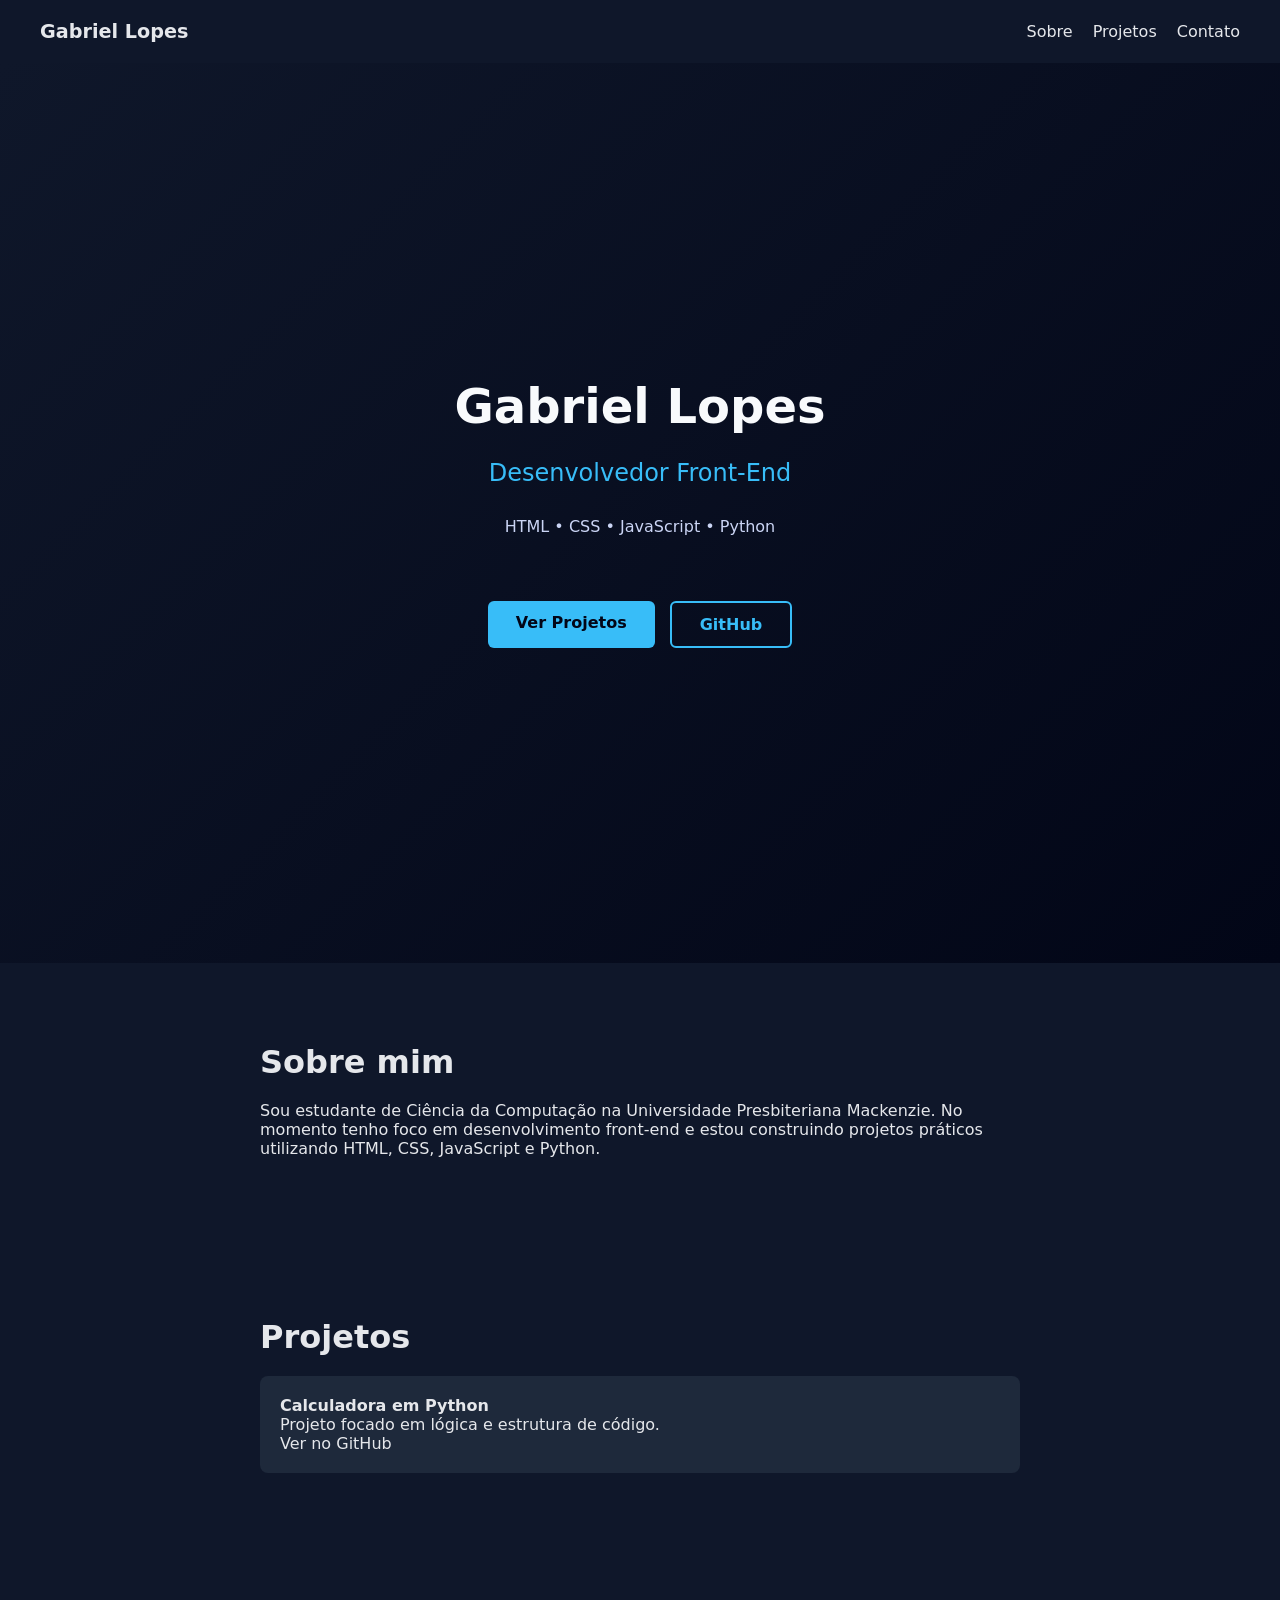
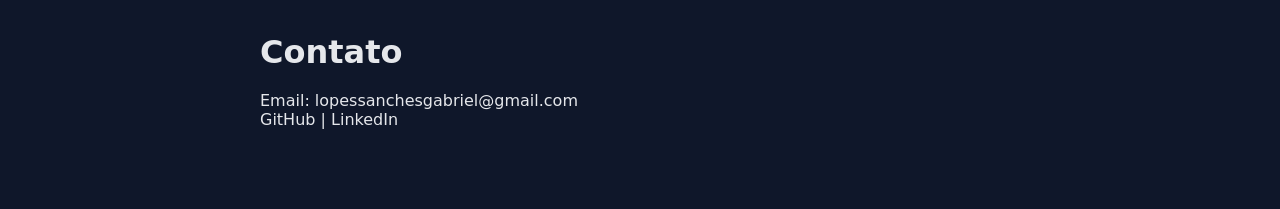
==== index.html @ de36f726 "Forçando a atualização do index" ====
<!DOCTYPE html>
<html lang="pt-br">
<head>
  <meta charset="UTF-8">
  <meta name="viewport" content="width=device-width, initial-scale=1.0">
  <title>Gabriel Lopes | Portfólio</title>
  <link rel="stylesheet" href="site/tela-inicial/tela-inicial.css">
  <meta name="description"
      content="Portfólio de Gabriel Lopes, Desenvolvedor Front-End e estudante de Ciência da Computação. Projetos em HTML, CSS, JavaScript e Python.">

<meta name="author" content="Gabriel Lopes">
<meta name="robots" content="index, follow">  
</head>

<body>

<header>
  <nav class="nav">
    <a class="logo" href="#">Gabriel Lopes</a>

    <div class="mobile-menu">
      <div></div>
      <div></div>
      <div></div>
    </div>

    <ul class="nav-list">
      <li><a href="#sobre">Sobre</a></li>
      <li><a href="#projetos">Projetos</a></li>
      <li><a href="#contato">Contato</a></li>
    </ul>
  </nav>
</header>

<main>

<section class="hero">
  <h1>Gabriel Lopes</h1>
  <h2>Desenvolvedor Front-End</h2>
  <p>HTML • CSS • JavaScript • Python</p>

  <div class="hero-buttons">
    <a href="#projetos" class="btn">Ver Projetos</a>
    <a href="https://github.com/GabrielLopesSanches" target="_blank" class="btn outline">GitHub</a>
  </div>
</section>

<section id="sobre" class="section">
  <h3>Sobre mim</h3>
  <p>
    Sou estudante de Ciência da Computação na Universidade Presbiteriana Mackenzie.
    No momento tenho foco em desenvolvimento front-end e estou construindo projetos práticos
    utilizando HTML, CSS, JavaScript e Python.
  </p>
</section>

<section id="projetos" class="section">
  <h3>Projetos</h3>

  <div class="projects">
    <div class="card">
      <h4>Calculadora em Python</h4>
      <p>Projeto focado em lógica e estrutura de código.</p>
      <a href="https://github.com/GabrielLopesSanches/calculadora-python" target="_blank">Ver no GitHub</a>
    </div>
  </div>
</section>

<section id="contato" class="section">
  <h3>Contato</h3>
  <p>Email: lopessanchesgabriel@gmail.com</p>
  <p>
    <a href="https://github.com/GabrielLopesSanches" target="_blank" rel="noopener noreferrer">GitHub</a> |
    <a href="https://www.linkedin.com/in/gabriel-sanches-932703232" target="_blank" rel="noopener noreferrer">LinkedIn</a>
  </p>
</section>

</main>

<script src="site/tela-inicial/mobile-navbar.js" defer></script>
</body>
</html>
---- site/tela-inicial/tela-inicial.css ----
* {
  margin: 0;
  padding: 0;
  box-sizing: border-box;
}

body {
  font-family: 'Inter', system-ui, sans-serif;
  background-color: #0f172a;
  color: #e5e7eb;
}

a {
  color: inherit;
  text-decoration: none;
}

.nav {
  display: flex;
  justify-content: space-between;
  align-items: center;
  padding: 20px 40px;
}

.logo {
  font-weight: 700;
  font-size: 1.2rem;
}

.nav-list {
  display: flex;
  gap: 20px;
  list-style: none;
}

.hero {
  min-height: 100vh;
  display: flex;
  flex-direction: column;
  justify-content: center;
  align-items: center;
  text-align: center;
  gap: 15px;
}

.hero h1 {
  font-size: 3rem;
}

.hero h2 {
  font-size: 1.5rem;
  color: #94a3b8;
}

.hero p {
  font-size: 1rem;
}

.hero-buttons {
  display: flex;
  gap: 15px;
  margin-top: 20px;
}

.btn {
  padding: 10px 20px;
  background: #2563eb;
  border-radius: 6px;
}

.btn.outline {
  background: transparent;
  border: 1px solid #2563eb;
}

.section {
  max-width: 800px;
  margin: 0 auto;
  padding: 80px 20px;
}

.section h3 {
  font-size: 2rem;
  margin-bottom: 20px;
}

.projects {
  display: grid;
  grid-template-columns: repeat(auto-fit, minmax(250px, 1fr));
  gap: 20px;
}

.card {
  background: #1e293b;
  padding: 20px;
  border-radius: 8px;
}

.hero {
  min-height: 100vh;
  background: linear-gradient(135deg, #0f172a, #020617);
  color: #f8fafc;

  display: flex;
  flex-direction: column;
  justify-content: center;
  align-items: center;

  text-align: center;
  padding: 0 20px;
}

.hero h1 {
  font-size: 3rem;
  font-weight: 700;
  margin-bottom: 10px;
}

.hero h2 {
  font-size: 1.5rem;
  font-weight: 400;
  color: #38bdf8;
  margin-bottom: 15px;
}

.hero p {
  font-size: 1rem;
  color: #cbd5f5;
  margin-bottom: 30px;
}

.hero-buttons {
  display: flex;
  gap: 15px;
}

.btn {
  padding: 12px 28px;
  border-radius: 6px;
  background: #38bdf8;
  color: #020617;
  font-weight: 600;
  transition: 0.3s;
}

.btn:hover {
  background: #0ea5e9;
}

.btn.outline {
  background: transparent;
  border: 2px solid #38bdf8;
  color: #38bdf8;
}

.btn.outline:hover {
  background: #38bdf8;
  color: #020617;
}

@media (max-width: 768px) {
  .hero h1 {
    font-size: 2.2rem;
  }

  .hero h2 {
    font-size: 1.2rem;
  }

  .hero-buttons {
    flex-direction: column;
    width: 100%;
  }

  .btn {
    width: 100%;
    text-align: center;
  }
}
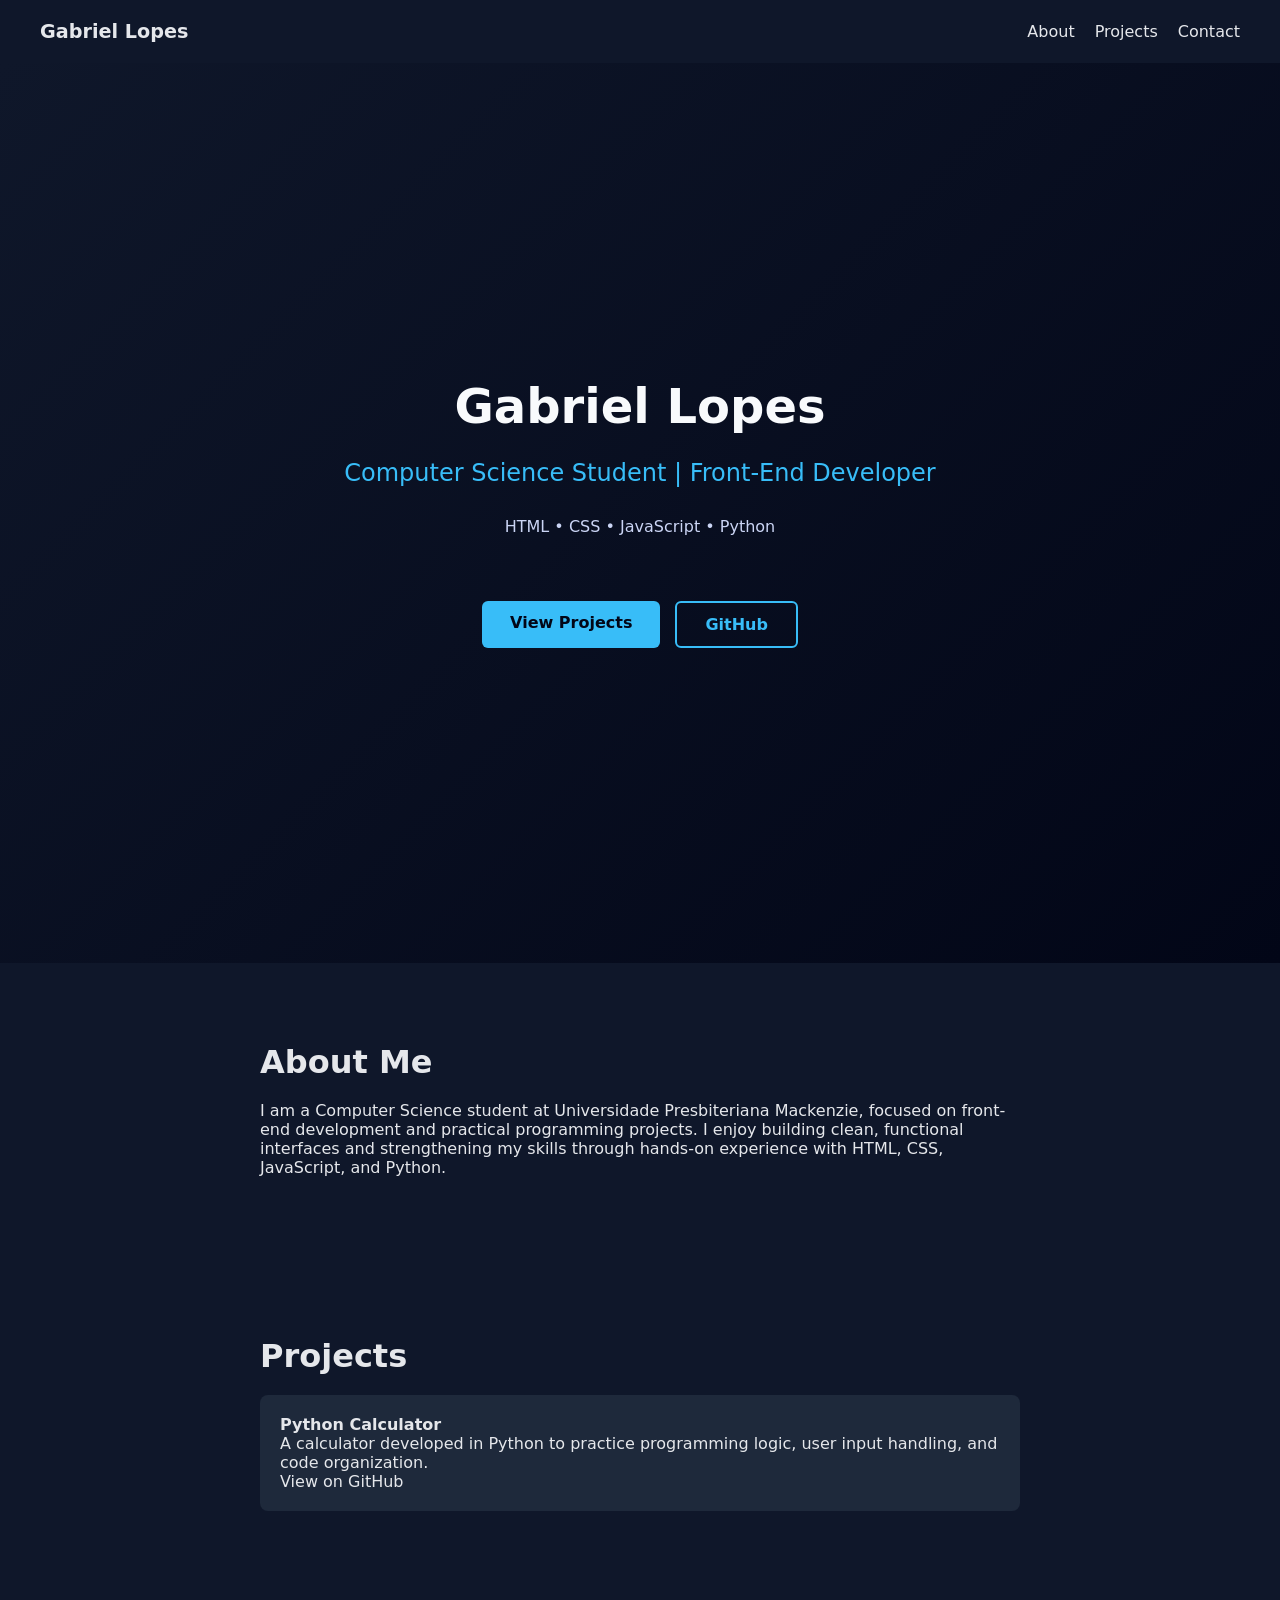
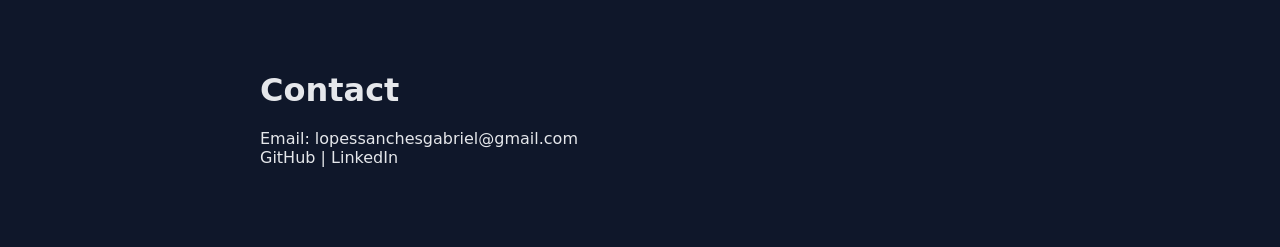
==== commit c48f7256: "improve portfolio content and english version" ====
--- a/index.html
+++ b/index.html
@@ -1,82 +1,87 @@
 <!DOCTYPE html>
-<html lang="pt-br">
+<html lang="en">
 <head>
   <meta charset="UTF-8">
   <meta name="viewport" content="width=device-width, initial-scale=1.0">
-  <title>Gabriel Lopes | Portfólio</title>
+  <title>Gabriel Lopes | Portfolio</title>
   <link rel="stylesheet" href="site/tela-inicial/tela-inicial.css">
-  <meta name="description"
-      content="Portfólio de Gabriel Lopes, Desenvolvedor Front-End e estudante de Ciência da Computação. Projetos em HTML, CSS, JavaScript e Python.">
 
-<meta name="author" content="Gabriel Lopes">
-<meta name="robots" content="index, follow">  
+  <meta
+    name="description"
+    content="Gabriel Lopes' portfolio. Computer Science student focused on front-end development, building projects with HTML, CSS, JavaScript, and Python."
+  >
+  <meta name="author" content="Gabriel Lopes">
+  <meta name="robots" content="index, follow">
 </head>
 
 <body>
+  <header>
+    <nav class="nav">
+      <a class="logo" href="#">Gabriel Lopes</a>
 
-<header>
-  <nav class="nav">
-    <a class="logo" href="#">Gabriel Lopes</a>
+      <div class="mobile-menu">
+        <div></div>
+        <div></div>
+        <div></div>
+      </div>
 
-    <div class="mobile-menu">
-      <div></div>
-      <div></div>
-      <div></div>
-    </div>
+      <ul class="nav-list">
+        <li><a href="#about">About</a></li>
+        <li><a href="#projects">Projects</a></li>
+        <li><a href="#contact">Contact</a></li>
+      </ul>
+    </nav>
+  </header>
 
-    <ul class="nav-list">
-      <li><a href="#sobre">Sobre</a></li>
-      <li><a href="#projetos">Projetos</a></li>
-      <li><a href="#contato">Contato</a></li>
-    </ul>
-  </nav>
-</header>
+  <main>
+    <section class="hero">
+      <h1>Gabriel Lopes</h1>
+      <h2>Computer Science Student | Front-End Developer</h2>
+      <p>HTML • CSS • JavaScript • Python</p>
 
-<main>
+      <div class="hero-buttons">
+        <a href="#projects" class="btn">View Projects</a>
+        <a href="https://github.com/GabrielLopesSanches" target="_blank" rel="noopener noreferrer" class="btn outline">GitHub</a>
+      </div>
+    </section>
 
-<section class="hero">
-  <h1>Gabriel Lopes</h1>
-  <h2>Desenvolvedor Front-End</h2>
-  <p>HTML • CSS • JavaScript • Python</p>
+    <section id="about" class="section">
+      <h3>About Me</h3>
+      <p>
+        I am a Computer Science student at Universidade Presbiteriana Mackenzie,
+        focused on front-end development and practical programming projects.
+        I enjoy building clean, functional interfaces and strengthening my skills
+        through hands-on experience with HTML, CSS, JavaScript, and Python.
+      </p>
+    </section>
 
-  <div class="hero-buttons">
-    <a href="#projetos" class="btn">Ver Projetos</a>
-    <a href="https://github.com/GabrielLopesSanches" target="_blank" class="btn outline">GitHub</a>
-  </div>
-</section>
+    <section id="projects" class="section">
+      <h3>Projects</h3>
 
-<section id="sobre" class="section">
-  <h3>Sobre mim</h3>
-  <p>
-    Sou estudante de Ciência da Computação na Universidade Presbiteriana Mackenzie.
-    No momento tenho foco em desenvolvimento front-end e estou construindo projetos práticos
-    utilizando HTML, CSS, JavaScript e Python.
-  </p>
-</section>
+      <div class="projects">
+        <div class="card">
+          <h4>Python Calculator</h4>
+          <p>
+            A calculator developed in Python to practice programming logic,
+            user input handling, and code organization.
+          </p>
+          <a href="https://github.com/GabrielLopesSanches/calculadora-python" target="_blank" rel="noopener noreferrer">
+            View on GitHub
+          </a>
+        </div>
+      </div>
+    </section>
 
-<section id="projetos" class="section">
-  <h3>Projetos</h3>
+    <section id="contact" class="section">
+      <h3>Contact</h3>
+      <p>Email: lopessanchesgabriel@gmail.com</p>
+      <p>
+        <a href="https://github.com/GabrielLopesSanches" target="_blank" rel="noopener noreferrer">GitHub</a> |
+        <a href="https://www.linkedin.com/in/gabriel-sanches-932703232" target="_blank" rel="noopener noreferrer">LinkedIn</a>
+      </p>
+    </section>
+  </main>
 
-  <div class="projects">
-    <div class="card">
-      <h4>Calculadora em Python</h4>
-      <p>Projeto focado em lógica e estrutura de código.</p>
-      <a href="https://github.com/GabrielLopesSanches/calculadora-python" target="_blank">Ver no GitHub</a>
-    </div>
-  </div>
-</section>
-
-<section id="contato" class="section">
-  <h3>Contato</h3>
-  <p>Email: lopessanchesgabriel@gmail.com</p>
-  <p>
-    <a href="https://github.com/GabrielLopesSanches" target="_blank" rel="noopener noreferrer">GitHub</a> |
-    <a href="https://www.linkedin.com/in/gabriel-sanches-932703232" target="_blank" rel="noopener noreferrer">LinkedIn</a>
-  </p>
-</section>
-
-</main>
-
-<script src="site/tela-inicial/mobile-navbar.js" defer></script>
+  <script src="site/tela-inicial/mobile-navbar.js" defer></script>
 </body>
-</html>
+</html>
--- a/site/tela-inicial/tela-inicial.css
+++ b/site/tela-inicial/tela-inicial.css
@@ -58,7 +58,7 @@
 
 .hero-buttons {
   display: flex;
-  gap: 15px;
+  gap: 20px;
   margin-top: 20px;
 }
 
@@ -77,6 +77,7 @@
   max-width: 800px;
   margin: 0 auto;
   padding: 80px 20px;
+  scroll-margin-top: 80px;
 }
 
 .section h3 {
@@ -177,3 +178,6 @@
     text-align: center;
   }
 }
+html{
+  scroll-behavior: smooth;
+}
